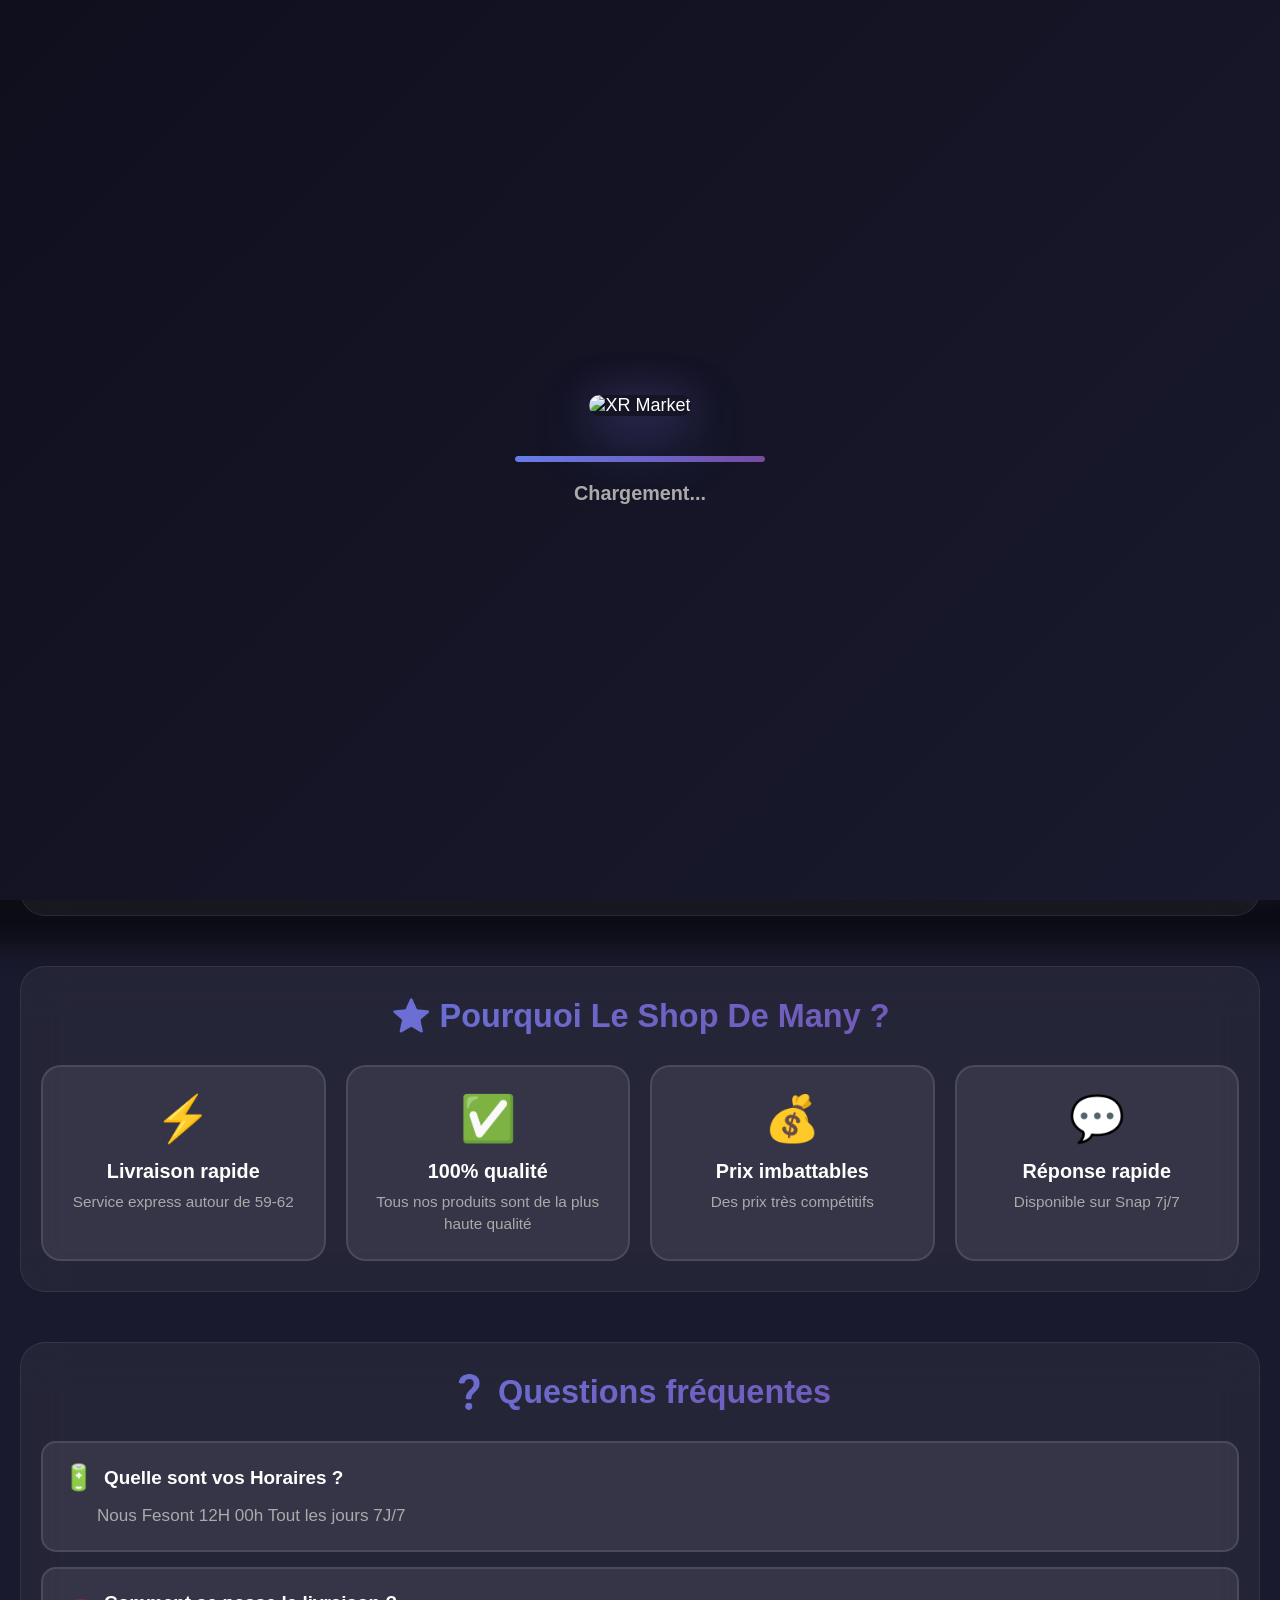
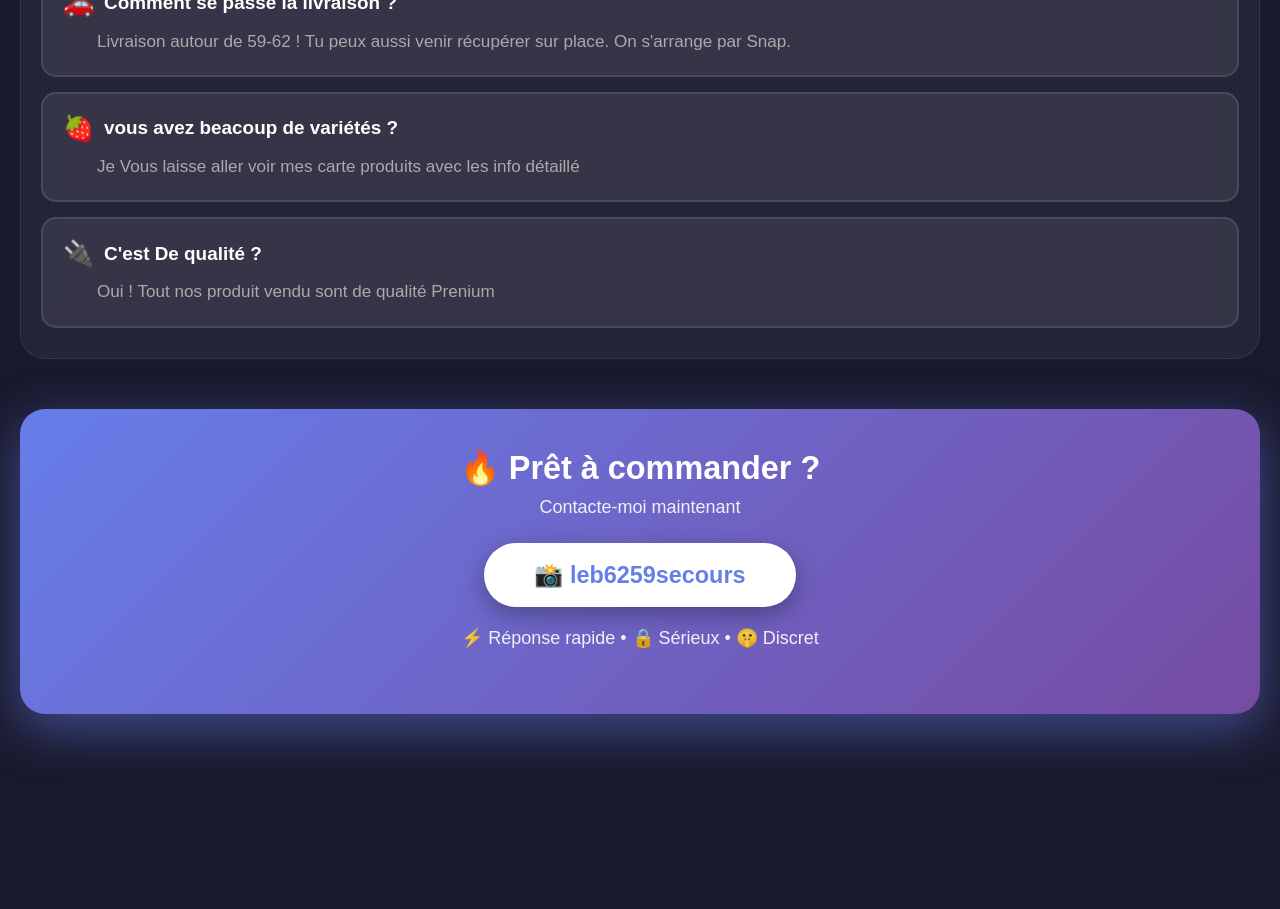
==== backend/frontend/index.html @ 9bbbd16f "Initial commit - Mini App Le B" ====
<!DOCTYPE html>
<html lang="fr">
<head>
  <meta charset="UTF-8">
  <meta name="viewport" content="width=device-width, initial-scale=1.0, maximum-scale=1.0, user-scalable=no">
  <meta name="mobile-web-app-capable" content="yes">
  <meta name="apple-mobile-web-app-capable" content="yes">
  <meta name="apple-mobile-web-app-status-bar-style" content="black-translucent">
  <title>Le Shop De Many - Premium</title>

  <audio id="intro-audio" preload="auto" loop>
    <source src="intro.mp3" type="audio/mpeg">
  </audio>

  <link rel="stylesheet" href="style.css">
  <script src="https://telegram.org/js/telegram-web-app.js"></script>
</head>
<body>

  <!-- SPLASH SCREEN -->
  <div id="splash" class="splash-screen">
    <div class="splash-content">
      <img src="flyer2puff.jpg" alt="XR Market" class="splash-image">
      <div class="splash-loader">
        <div class="loader-bar"></div>
      </div>
      <p class="splash-text">Chargement...</p>
    </div>
  </div>

  <div class="background"></div>

  <div class="container">

    <!-- 🏠 MENU PRINCIPAL -->
    <div id="tab-menu" class="tab-content active">
      <header>
        <div class="logo-container">
          <img src="logo.jpg" alt="Le Shop De Many" class="main-logo" onerror="this.style.display='none'">
        </div>
        <h1>Le Shop De Many</h1>
        <p class="subtitle">Produits Premium - 59-62</p>
      </header>

      <!-- Catégories -->
      <div class="categories">
        <button class="cat active" data-cat="all">
          <span class="cat-icon">🔥</span>
          <span>Tous</span>
        </button>
        <button class="cat" data-cat="16k">
          <span class="cat-icon">💎</span>
          <span>Douce</span>
        </button>
        <button class="cat" data-cat="18k">
          <span class="cat-icon">👑</span>
          <span>Dur</span>
        </button>
      </div>

      <!-- Grille produits -->
      <div class="products" id="products-container">
        <div class="loading">Chargement...</div>
      </div>

      <!-- SECTIONS SUPPLÉMENTAIRES -->

      <!-- 📦 COMMENT COMMANDER -->
      <section class="info-section">
        <h2 class="section-title">📦 Comment commander ?</h2>
        <div class="steps-grid">
          <div class="step-card">
            <div class="step-number">1</div>
            <div class="step-icon">👆</div>
            <h3>Choisis ton Produits</h3>
            <p>Sélectionne Ton Produit</p>
          </div>
          <div class="step-card">
            <div class="step-number">2</div>
            <div class="step-icon">📸</div>
            <h3>Contacte sur Snap</h3>
            <p>Envoie un message à leb6259secours</p>
          </div>
          <div class="step-card">
            <div class="step-number">3</div>
            <div class="step-icon">🚗</div>
            <h3>Livraison ou sur place</h3>
            <p>On s'arrange ensemble</p>
          </div>
          <div class="step-card">
            <div class="step-number">4</div>
            <div class="step-icon">🎉</div>
            <h3>Récupère ton produit</h3>
            <p>Profite de tes Variétés !</p>
          </div>
        </div>
      </section>

      <!-- ⭐ POURQUOI LE SHOP DE MANY -->
      <section class="info-section">
        <h2 class="section-title">⭐ Pourquoi Le Shop De Many ?</h2>
        <div class="features-grid">
          <div class="feature-card">
            <div class="feature-icon">⚡</div>
            <h3>Livraison rapide</h3>
            <p>Service express autour de 59-62</p>
          </div>
          <div class="feature-card">
            <div class="feature-icon">✅</div>
            <h3>100% qualité</h3>
            <p>Tous nos produits sont de la plus haute qualité</p>
          </div>
          <div class="feature-card">
            <div class="feature-icon">💰</div>
            <h3>Prix imbattables</h3>
            <p>Des prix très compétitifs</p>
          </div>
          <div class="feature-card">
            <div class="feature-icon">💬</div>
            <h3>Réponse rapide</h3>
            <p>Disponible sur Snap 7j/7</p>
          </div>
        </div>
      </section>

      <!-- ❓ FAQ -->
      <section class="info-section">
        <h2 class="section-title">❓ Questions fréquentes</h2>
        <div class="faq-container">
          <div class="faq-item">
            <div class="faq-question">
              <span class="faq-icon">🔋</span>
              <strong>Quelle sont vos Horaires ?</strong>
            </div>
            <div class="faq-answer">
              Nous Fesont 12H 00h Tout les jours 7J/7
            </div>
          </div>

          <div class="faq-item">
            <div class="faq-question">
              <span class="faq-icon">🚗</span>
              <strong>Comment se passe la livraison ?</strong>
            </div>
            <div class="faq-answer">
              Livraison autour de 59-62 ! 
              Tu peux aussi venir récupérer sur place. On s'arrange par Snap.
            </div>
          </div>

          <div class="faq-item">
            <div class="faq-question">
              <span class="faq-icon">🍓</span>
              <strong>vous avez beacoup de variétés ?</strong>
            </div>
            <div class="faq-answer">
              Je Vous laisse aller voir mes carte produits avec les info détaillé 
            </div>
          </div>

          <div class="faq-item">
            <div class="faq-question">
              <span class="faq-icon">🔌</span>
              <strong>C'est De qualité ?</strong>
            </div>
            <div class="faq-answer">
              Oui ! Tout nos produit vendu sont de qualité Prenium 
            </div>
          </div>
        </div>
      </section>

      <!-- 📸 CTA FINAL -->
      <section class="cta-section">
        <div class="cta-card">
          <h2>🔥 Prêt à commander ?</h2>
          <p>Contacte-moi maintenant</p>
          <a href="https://snapchat.com/add/leb6259secours" target="_blank" class="cta-button">
            📸 leb6259secours
          </a>
          <p class="cta-footer">⚡ Réponse rapide • 🔒 Sérieux • 🤫 Discret</p>
        </div>
      </section>

    </div>

    <!-- 🔧 ADMIN PANEL -->
    <div id="tab-admin" class="tab-content">
      <div class="page-card-improved">
        <!-- Header admin -->
        <div class="info-header">
          <h1>🔐 Panel Admin</h1>
          <p style="color: var(--tg-theme-hint-color); font-size: 0.9rem; margin-top: 5px;">Le Shop De Many Admin</p>
          <div class="header-decoration"></div>
        </div>

        <!-- Message d'accès restreint -->
        <div id="admin-access-denied" class="admin-section" style="text-align: center; padding: 60px 20px;">
          <div style="font-size: 4rem; margin-bottom: 20px;">🔒</div>
          <h2 style="color: var(--tg-theme-text-color); margin-bottom: 15px;">Accès Restreint</h2>
          <p style="color: var(--tg-theme-hint-color); margin-bottom: 10px;">Cette section est protégée par code</p>
          <p style="color: var(--tg-theme-hint-color); font-size: 0.9rem;">Veuillez entrer le code d'accès pour continuer</p>
          <button class="admin-btn" style="margin-top: 20px;" onclick="showAdminLogin()">🔐 S'authentifier</button>
        </div>

        <!-- Contenu admin (caché par défaut) -->
        <div id="admin-content" style="display: none;">
          <!-- Section Ajouter Produit -->
          <div class="admin-section">
            <h2>➕ Ajouter un nouveau produit</h2>
            <div class="add-product-form">
              <div class="form-group">
                <label>Nom du produit</label>
                <input type="text" id="new-product-name" placeholder="Ex: Produit Premium" class="admin-input">
              </div>
              <div class="form-group">
                <label>Catégorie</label>
                <select id="new-product-category" class="admin-input">
                  <option value="">Sélectionner une catégorie</option>
                  <option value="douce">💎 Douce</option>
                  <option value="dur">👑 Dur</option>
                  <option value="custom">🆕 Personnalisée</option>
                </select>
              </div>
              <div class="form-group">
                <label>Prix</label>
                <input type="text" id="new-product-price" placeholder="Ex: 1G: 20€, 2G: 35€, 3G: 50€..." class="admin-input">
              </div>
              <div class="form-group">
                <label>Quantité</label>
                <input type="text" id="new-product-puffs" placeholder="Ex: 1G, 2G, 3G..." class="admin-input">
              </div>
              <div class="form-group">
                <label>Photo/vidéo du produit</label>
                <input type="file" id="new-product-media" accept="image/*,video*" class="admin-input">
                <div id="media-preview" style="margin-top: 10px;"></div>
              </div>
              <div class="form-group">
                <label>Description</label>
                <textarea id="new-product-desc" placeholder="Description du produit..." class="admin-input" rows="3"></textarea>
              </div>
              <button class="admin-btn" onclick="addNewProduct()">➕ Créer le produit</button>
            </div>
          </div>

          <!-- Section Produits Existants -->
          <div class="admin-section">
            <h2>📦 Produits existants</h2>
            <div class="admin-controls">
              <button class="admin-btn" onclick="refreshProducts()">🔄 Actualiser</button>
            </div>
            
            <div class="products-list" id="admin-products-list">
              <!-- Les produits seront chargés ici -->
            </div>
          </div>

          <!-- Section statistiques -->
          <div class="admin-section">
            <h2>📊 Statistiques</h2>
            <div class="stats-grid">
              <div class="stat-card">
                <div class="stat-number" id="total-products">2</div>
                <div class="stat-label">Produits actifs</div>
              </div>
              <div class="stat-card">
                <div class="stat-number">10€</div>
                <div class="stat-label">Prix unique</div>
              </div>
              <div class="stat-card">
                <div class="stat-number">15+</div>
                <div class="stat-label">Saveurs disponibles</div>
              </div>
            </div>
          </div>

          <!-- Section messages -->
          <div class="admin-section">
            <h2>💬 Messages récents</h2>
            <div class="messages-container">
              <div class="message-item">
                <div class="message-user">Utilisateur anonyme</div>
                <div class="message-text">Bonjour, je veux commander un JNR 16K</div>
                <div class="message-time">Il y a 2h</div>
              </div>
              <div class="message-item">
                <div class="message-user">Client potentiel</div>
                <div class="message-text">Quels sont les goûts disponibles ?</div>
                <div class="message-time">Il y a 5h</div>
              </div>
            </div>
          </div>

          <!-- Section configuration -->
          <div class="admin-section">
            <h2>⚙️ Configuration</h2>
            <div class="config-form">
              <div class="form-group">
                <label>Nom du contact Snapchat</label>
                <input type="text" id="snap-username" value="leb6259secours" class="admin-input">
              </div>
              <div class="form-group">
                <label>Prix par défaut</label>
                <input type="number" id="default-price" value="10" class="admin-input">
              </div>
              <button class="admin-btn save-btn" onclick="saveConfig()">💾 Sauvegarder</button>
            </div>
          </div>
        </div>
      </div>
    </div>

    <!-- 📞 CONTACT -->
    <div id="tab-contact" class="tab-content">
      <div class="page-card-improved">
        <!-- Header contact -->
        <div class="info-header">
          <div class="logo-container-small">
            <img src="logo.jpg" alt="Le Shop De Many" class="info-logo" onerror="this.style.display='none'">
          </div>
          <h1>Contact</h1>
          <div class="header-decoration"></div>
        </div>

        <!-- Formulaire de contact -->
        <div class="contact-form-section">
          <h2>📩 Envoyer un message</h2>
          <form id="contact-form" class="contact-form">
            <div class="form-group">
              <label for="contact-name">Nom</label>
              <input type="text" id="contact-name" name="name" required class="form-input">
            </div>
            <div class="form-group">
              <label for="contact-email">Email</label>
              <input type="email" id="contact-email" name="email" required class="form-input">
            </div>
            <div class="form-group">
              <label for="contact-product">Produit intéressé</label>
              <select id="contact-product" name="product" class="form-input">
                <option value="">Choisir un produit</option>
                <option value="16k">JNR 16K Puff</option>
                <option value="18k">JNR 18K Puff</option>
                <option value="both">Les deux</option>
                <option value="info">Juste des informations</option>
              </select>
            </div>
            <div class="form-group">
              <label for="contact-message">Message</label>
              <textarea id="contact-message" name="message" rows="4" required class="form-input"></textarea>
            </div>
            <button type="submit" class="submit-btn">📤 Envoyer le message</button>
          </form>
        </div>

        <!-- Informations de contact direct -->
        <div class="direct-contact-section">
          <h2>📲 Contact direct</h2>
          <div class="contact-methods">
            <a href="https://snapchat.com/add/leb6259secours" target="_blank" class="contact-method-card">
              <div class="contact-icon">📸</div>
              <div class="contact-info">
                <h3>Snapchat</h3>
                <p>leb6259secours</p>
                <span class="contact-badge">Rapide</span>
              </div>
              <div class="contact-arrow">→</div>
            </a>
            
            <div class="contact-method-card">
              <div class="contact-icon">📍</div>
              <div class="contact-info">
                <h3>Localisation</h3>
                <p>59-62</p>
                <span class="contact-badge">Sur place</span>
              </div>
              <div class="contact-arrow">→</div>
            </div>
          </div>
        </div>

        <!-- Horaires -->
        <div class="hours-section">
          <h2>🕐 Horaires de disponibilité</h2>
          <div class="hours-grid">
            <div class="hours-item">
              <span class="hours-day">Lundi - Vendredi</span>
              <span class="hours-time">12H - 00h</span>
            </div>
            <div class="hours-item">
              <span class="hours-day">Samedi</span>
              <span class="hours-time">12h - 00h</span>
            </div>
            <div class="hours-item">
              <span class="hours-day">Dimanche</span>
              <span class="hours-time">12h - 00h</span>
            </div>
          </div>
        </div>
      </div>
    </div>

    <!-- ℹ️ INFOS - VERSION AMÉLIORÉE -->
    <div id="tab-infos" class="tab-content">
      <div class="page-card-improved">

        <!-- Header avec logo -->
        <div class="info-header">
          <div class="logo-container-small">
            <img src="logo.jpg" alt="Le Shop De Many" class="info-logo" onerror="this.style.display='none'">
          </div>
          <h1>Le Shop De Many</h1>
          <div class="header-decoration"></div>
        </div>

        <!-- Carte produit principale -->
        <div class="product-highlight-card">
          <div class="highlight-badge">🔥 Produits Premium</div>
          <h2>Tout Type De Produits</h2>
          <p class="highlight-description">
            Je propose des <strong>Produits</strong> de qualité premium,
            avec de <strong>nombreuse Variétés</strong> ! 💨
          </p>
        </div>

        <!-- Grille d'informations -->
        <div class="info-cards-grid">
          <div class="info-mini-card">
            <div class="mini-card-icon">💶</div>
            <div class="mini-card-content">
              <h3>Prix</h3>
              <p>Voir Les Cartes Produits</p>
            </div>
          </div>

          <div class="info-mini-card">
            <div class="mini-card-icon">📍</div>
            <div class="mini-card-content">
              <h3>Localisation</h3>
              <p>59-62</p>
            </div>
          </div>

          <div class="info-mini-card">
            <div class="mini-card-icon">🚗</div>
            <div class="mini-card-content">
              <h3>Livraison</h3>
              <p>Possible autour de la zone</p>
            </div>
          </div>

          <div class="info-mini-card">
            <div class="mini-card-icon">🤝</div>
            <div class="mini-card-content">
              <h3>Sur place</h3>
              <p>Également disponible</p>
            </div>
          </div>
        </div>

        <!-- Section contact améliorée -->
        <div class="contact-section-improved">
          <div class="contact-intro">
            <h2>📲 Comment me contacter ?</h2>
            <p>Pour commander ou avoir des infos sur les Produits disponibles</p>
          </div>

          <!-- Bouton Snap principal -->
          <div class="snap-button-container">
            <a href="https://snapchat.com/add/leb6259secours" target="_blank" class="snap-button-large">
              <div class="snap-icon">📸</div>
              <div class="snap-info">
                <span class="snap-label">Snapchat</span>
                <span class="snap-username">leb6259secours</span>
              </div>
              <div class="snap-arrow">→</div>
            </a>
          </div>

          <!-- Badges de confiance -->
          <div class="trust-badges">
            <div class="trust-badge">
              <span class="badge-icon">⚡</span>
              <span class="badge-text">Réponse rapide</span>
            </div>
            <div class="trust-badge">
              <span class="badge-icon">🔒</span>
              <span class="badge-text">Sérieux</span>
            </div>
            <div class="trust-badge">
              <span class="badge-icon">🤫</span>
              <span class="badge-text">Discret</span>
            </div>
          </div>

          <!-- CTA final -->
          <div class="final-cta">
            <p class="cta-text">👉 N'hésite pas à ajouter et venir en DM !</p>
            <p class="cta-subtext">Je réponds rapidement à toutes les questions 💬</p>
          </div>
        </div>

      </div>
    </div>

  </div>

  <!-- MODAL PRODUIT -->
  <div id="product-modal" class="product-modal">
    <div class="product-modal-content">
      <button class="modal-close" onclick="closeProductModal()">✕</button>
      <div id="modal-product-details"></div>
    </div>
  </div>

  <!-- CARTE DE CONNEXION ADMIN -->
  <div id="admin-login-modal" class="admin-login-overlay" style="display: none;">
    <div class="admin-login-card">
      <div class="admin-login-header">
        <div class="logo-container-small">
          <img src="logo.jpg" alt="Le Shop De Many" class="info-logo" onerror="this.style.display='none'">
        </div>
        <h1>🔐 Accès Admin</h1>
        <p>Le Shop De Many Panel</p>
      </div>
      
      <div class="admin-login-form">
        <div class="form-group">
          <label for="admin-code-input">Code d'accès</label>
          <input type="password" id="admin-code-input" placeholder="Entrez votre code" class="admin-input">
        </div>
        
        <div class="admin-login-actions">
          <button class="admin-btn login-btn" onclick="submitAdminCode()">
            <span class="btn-icon">🔓</span>
            <span>Se connecter</span>
          </button>
          <button class="admin-btn cancel-btn" onclick="cancelAdminLogin()">
            <span class="btn-icon">❌</span>
            <span>Annuler</span>
          </button>
        </div>
        
        <div class="admin-login-footer">
          <p>🔒 Accès sécurisé • Code requis</p>
        </div>
      </div>
    </div>
  </div>

  <!-- NAVIGATION BOTTOM -->
  <nav class="bottom-nav">
    <button class="nav-item active" data-tab="menu">
      <span class="icon">🏠</span>
      <span class="label">Menu</span>
    </button>

    <button class="nav-item" data-tab="contact">
      <span class="icon">📞</span>
      <span class="label">Contact</span>
    </button>

    <button class="nav-item" data-tab="infos">
      <span class="icon">ℹ️</span>
      <span class="label">Infos</span>
    </button>

    <button class="nav-item" data-tab="admin">
      <span class="icon">🔐</span>
      <span class="label">Admin</span>
    </button>

    <button class="nav-item action" id="sound-toggle">🔇</button>
  </nav>

  <script src="script.js"></script>
</body>
</html>
---- backend/frontend/style.css ----
:root {
  --tg-theme-bg-color: #1a1a2e;
  --tg-theme-text-color: #ffffff;
  --tg-theme-hint-color: #aaaaaa;
  --primary-gradient: linear-gradient(135deg, #667eea 0%, #764ba2 100%);
  --card-bg: rgba(255, 255, 255, 0.10);
  --card-hover: rgba(255, 255, 255, 0.15);
}

* {
  box-sizing: border-box;
  margin: 0;
  padding: 0;
  -webkit-tap-highlight-color: transparent;
}

html {
  font-size: 18px;
}

body {
  font-family: -apple-system, BlinkMacSystemFont, "Segoe UI", Roboto, sans-serif;
  background: var(--tg-theme-bg-color);
  color: var(--tg-theme-text-color);
  overflow-x: hidden;
  min-height: 100vh;
  padding-bottom: 120px;
  position: relative;
}

/* SPLASH SCREEN */
.splash-screen {
  position: fixed;
  inset: 0;
  z-index: 9999;
  background: linear-gradient(135deg, #0f0f1e 0%, #1a1a2e 100%);
  display: flex;
  align-items: center;
  justify-content: center;
  opacity: 1;
  visibility: visible;
  transition: opacity 1s ease-out, visibility 1s ease-out;
}

.splash-screen.fade-out {
  opacity: 0 !important;
  visibility: hidden !important;
}

.splash-content {
  text-align: center;
  animation: splashFadeIn 0.8s ease-out;
}

@keyframes splashFadeIn {
  from { opacity: 0; transform: scale(0.9) translateY(30px); }
  to { opacity: 1; transform: scale(1) translateY(0); }
}

.splash-image {
  width: 90%;
  max-width: 400px;
  height: auto;
  border-radius: 30px;
  box-shadow: 0 20px 60px rgba(102, 126, 234, 0.4), 0 0 40px rgba(118, 75, 162, 0.3);
  animation: splashGlow 2s ease-in-out infinite alternate;
  margin-bottom: 40px;
}

@keyframes splashGlow {
  from { box-shadow: 0 20px 60px rgba(102, 126, 234, 0.4), 0 0 40px rgba(118, 75, 162, 0.3); }
  to { box-shadow: 0 25px 70px rgba(102, 126, 234, 0.6), 0 0 60px rgba(118, 75, 162, 0.5); }
}

.splash-loader {
  width: 250px;
  height: 6px;
  background: rgba(255, 255, 255, 0.1);
  border-radius: 10px;
  overflow: hidden;
  margin: 0 auto 20px auto;
}

.loader-bar {
  height: 100%;
  background: var(--primary-gradient);
  border-radius: 10px;
  animation: loadingBar 2.5s ease-in-out;
  box-shadow: 0 0 20px rgba(102, 126, 234, 0.6);
}

@keyframes loadingBar {
  from { width: 0%; }
  to { width: 100%; }
}

.splash-text {
  color: var(--tg-theme-hint-color);
  font-size: 1.1rem;
  font-weight: 600;
  animation: textPulse 1.5s ease-in-out infinite;
}

@keyframes textPulse {
  0%, 100% { opacity: 0.5; }
  50% { opacity: 1; }
}

.background {
  position: fixed;
  inset: 0;
  background: url("bg.jpg") center/cover no-repeat;
  filter: blur(12px) brightness(0.35);
  z-index: -2;
  transform: scale(1.1);
}

.background::after {
  content: "";
  position: absolute;
  inset: 0;
  background: linear-gradient(180deg, rgba(26, 26, 46, 0.85) 0%, rgba(26, 26, 46, 0.75) 50%, rgba(26, 26, 46, 0.85) 100%);
}

.container {
  max-width: 100%;
  margin: 0 auto;
  padding: 25px 20px;
  position: relative;
  z-index: 1;
}

header {
  text-align: center;
  margin-bottom: 35px;
  padding-top: 15px;
}

.logo-container {
  margin-bottom: 20px;
  display: flex;
  justify-content: center;
  align-items: center;
}

.main-logo {
  width: 80px;
  height: 80px;
  border-radius: 50%;
  object-fit: cover;
  border: 3px solid transparent;
  background: linear-gradient(#1a1a2e, #1a1a2e) padding-box, var(--primary-gradient) border-box;
  box-shadow: 0 8px 30px rgba(102, 126, 234, 0.4), 0 0 20px rgba(118, 75, 162, 0.3);
  animation: logoGlow 3s ease-in-out infinite;
}

@keyframes logoGlow {
  0%, 100% { box-shadow: 0 8px 30px rgba(102, 126, 234, 0.4), 0 0 20px rgba(118, 75, 162, 0.3); }
  50% { box-shadow: 0 10px 40px rgba(102, 126, 234, 0.6), 0 0 30px rgba(118, 75, 162, 0.5); }
}

.logo-container-small {
  display: flex;
  justify-content: center;
  margin-bottom: 30px;
}

.info-logo {
  width: 70px;
  height: 70px;
  border-radius: 50%;
  object-fit: cover;
  border: 2px solid transparent;
  background: linear-gradient(rgba(15, 15, 30, 0.55), rgba(15, 15, 30, 0.55)) padding-box, var(--primary-gradient) border-box;
  box-shadow: 0 6px 25px rgba(102, 126, 234, 0.5);
}

h1 {
  font-size: 2.2rem;
  font-weight: 700;
  margin-bottom: 10px;
  background: var(--primary-gradient);
  -webkit-background-clip: text;
  -webkit-text-fill-color: transparent;
  background-clip: text;
}

.subtitle {
  color: var(--tg-theme-hint-color);
  font-size: 0.95rem;
}

.categories {
  display: flex;
  gap: 15px;
  overflow-x: auto;
  padding: 15px 0 25px 0;
  scrollbar-width: none;
}

.categories::-webkit-scrollbar {
  display: none;
}

.cat {
  display: flex;
  align-items: center;
  gap: 10px;
  padding: 16px 28px;
  border-radius: 30px;
  border: 2px solid rgba(255, 255, 255, 0.15);
  background: var(--card-bg);
  backdrop-filter: blur(20px);
  color: var(--tg-theme-text-color);
  font-size: 1rem;
  font-weight: 600;
  cursor: pointer;
  transition: all 0.3s ease;
  white-space: nowrap;
  flex-shrink: 0;
  min-height: 56px;
}

.cat-icon {
  font-size: 1.4rem;
}

.cat:active {
  transform: scale(0.95);
}

.cat.active {
  background: var(--primary-gradient);
  border-color: transparent;
  box-shadow: 0 6px 20px rgba(102, 126, 234, 0.5);
}

.products {
  display: grid;
  grid-template-columns: repeat(auto-fill, minmax(160px, 1fr));
  gap: 20px;
  margin-top: 20px;
}

@media (min-width: 375px) {
  .products {
    grid-template-columns: repeat(2, 1fr);
  }
}

.card {
  background: var(--card-bg);
  backdrop-filter: blur(20px);
  border-radius: 25px;
  padding: 20px;
  cursor: pointer;
  transition: all 0.3s ease;
  border: 2px solid rgba(255, 255, 255, 0.1);
  position: relative;
  overflow: hidden;
  min-height: 280px;
}

.card::before {
  content: "";
  position: absolute;
  top: 0;
  left: 0;
  right: 0;
  height: 4px;
  background: var(--primary-gradient);
  opacity: 0;
  transition: opacity 0.3s ease;
}

.card:active::before {
  opacity: 1;
}

.card:active {
  transform: scale(0.97);
  background: var(--card-hover);
  box-shadow: 0 10px 30px rgba(0, 0, 0, 0.4);
  border-color: rgba(255, 255, 255, 0.2);
}

.card img {
  width: 100%;
  height: 200px;
  object-fit: cover;
  border-radius: 20px;
  margin-bottom: 15px;
}

.card h2 {
  font-size: 1.3rem;
  font-weight: 700;
  margin-bottom: 12px;
  color: var(--tg-theme-text-color);
}

.card-info {
  display: flex;
  justify-content: space-between;
  align-items: center;
  margin-top: 12px;
}

.card-price {
  font-size: 1.5rem;
  font-weight: 700;
  background: var(--primary-gradient);
  -webkit-background-clip: text;
  -webkit-text-fill-color: transparent;
  background-clip: text;
}

.card-puffs {
  font-size: 0.75rem;
  color: var(--tg-theme-hint-color);
  background: rgba(255, 255, 255, 0.08);
  padding: 6px 12px;
  border-radius: 15px;
  white-space: nowrap;
}

.loading {
  text-align: center;
  padding: 50px 20px;
  color: var(--tg-theme-hint-color);
  font-size: 1.1rem;
}

.loading::after {
  content: "...";
  animation: dots 1.5s infinite;
}

@keyframes dots {
  0%, 20% { content: "."; }
  40% { content: ".."; }
  60%, 100% { content: "..."; }
}

@keyframes fadeIn {
  from { opacity: 0; transform: translateY(20px); }
  to { opacity: 1; transform: translateY(0); }
}

.card {
  animation: fadeIn 0.6s ease forwards;
}

.card:nth-child(1) { animation-delay: 0.1s; }
.card:nth-child(2) { animation-delay: 0.2s; }
.card:nth-child(3) { animation-delay: 0.3s; }
.card:nth-child(4) { animation-delay: 0.4s; }

/* SECTIONS SUPPLÉMENTAIRES */
.info-section {
  margin: 50px 0;
  padding: 30px 20px;
  background: rgba(255, 255, 255, 0.05);
  backdrop-filter: blur(20px);
  border-radius: 25px;
  border: 1px solid rgba(255, 255, 255, 0.08);
}

.section-title {
  font-size: 1.8rem;
  font-weight: 700;
  text-align: center;
  margin-bottom: 30px;
  background: var(--primary-gradient);
  -webkit-background-clip: text;
  -webkit-text-fill-color: transparent;
  background-clip: text;
}

.steps-grid {
  display: grid;
  grid-template-columns: repeat(auto-fit, minmax(140px, 1fr));
  gap: 20px;
  margin-top: 25px;
}

.step-card {
  background: rgba(255, 255, 255, 0.08);
  border-radius: 20px;
  padding: 25px 15px;
  text-align: center;
  position: relative;
  border: 2px solid rgba(255, 255, 255, 0.1);
  transition: all 0.3s ease;
}

.step-card:hover {
  transform: translateY(-5px);
  background: rgba(255, 255, 255, 0.12);
  border-color: rgba(102, 126, 234, 0.5);
  box-shadow: 0 10px 30px rgba(102, 126, 234, 0.3);
}

.step-number {
  position: absolute;
  top: -15px;
  left: 50%;
  transform: translateX(-50%);
  width: 35px;
  height: 35px;
  border-radius: 50%;
  background: var(--primary-gradient);
  color: white;
  display: flex;
  align-items: center;
  justify-content: center;
  font-weight: 700;
  font-size: 1.1rem;
  box-shadow: 0 4px 15px rgba(102, 126, 234, 0.4);
}

.step-icon {
  font-size: 2.5rem;
  margin: 20px 0 15px 0;
}

.step-card h3 {
  font-size: 1.1rem;
  font-weight: 600;
  margin-bottom: 8px;
  color: var(--tg-theme-text-color);
}

.step-card p {
  font-size: 0.9rem;
  color: var(--tg-theme-hint-color);
  line-height: 1.4;
}

.features-grid {
  display: grid;
  grid-template-columns: repeat(auto-fit, minmax(150px, 1fr));
  gap: 20px;
  margin-top: 25px;
}

.feature-card {
  background: rgba(255, 255, 255, 0.08);
  border-radius: 20px;
  padding: 25px 20px;
  text-align: center;
  border: 2px solid rgba(255, 255, 255, 0.1);
  transition: all 0.3s ease;
}

.feature-card:hover {
  transform: translateY(-5px);
  background: rgba(255, 255, 255, 0.12);
  border-color: rgba(102, 126, 234, 0.5);
  box-shadow: 0 10px 30px rgba(102, 126, 234, 0.3);
}

.feature-icon {
  font-size: 2.5rem;
  margin-bottom: 15px;
}

.feature-card h3 {
  font-size: 1.1rem;
  font-weight: 600;
  margin-bottom: 8px;
  color: var(--tg-theme-text-color);
}

.feature-card p {
  font-size: 0.85rem;
  color: var(--tg-theme-hint-color);
  line-height: 1.4;
}

.faq-container {
  display: flex;
  flex-direction: column;
  gap: 15px;
  margin-top: 25px;
}

.faq-item {
  background: rgba(255, 255, 255, 0.08);
  border-radius: 15px;
  padding: 20px;
  border: 2px solid rgba(255, 255, 255, 0.1);
  transition: all 0.3s ease;
}

.faq-item:hover {
  background: rgba(255, 255, 255, 0.12);
  border-color: rgba(102, 126, 234, 0.5);
}

.faq-question {
  display: flex;
  align-items: center;
  gap: 10px;
  margin-bottom: 10px;
  font-size: 1.05rem;
  color: var(--tg-theme-text-color);
}

.faq-icon {
  font-size: 1.4rem;
  flex-shrink: 0;
}

.faq-answer {
  font-size: 0.95rem;
  color: var(--tg-theme-hint-color);
  line-height: 1.6;
  padding-left: 34px;
}

.cta-section {
  margin: 50px 0 30px 0;
}

.cta-card {
  background: var(--primary-gradient);
  border-radius: 25px;
  padding: 40px 30px;
  text-align: center;
  box-shadow: 0 15px 50px rgba(102, 126, 234, 0.5);
  animation: ctaPulse 3s ease-in-out infinite;
}

@keyframes ctaPulse {
  0%, 100% { box-shadow: 0 15px 50px rgba(102, 126, 234, 0.5); }
  50% { box-shadow: 0 20px 60px rgba(102, 126, 234, 0.7); }
}

.cta-card h2 {
  font-size: 1.8rem;
  font-weight: 700;
  color: white;
  margin-bottom: 10px;
}

.cta-card p {
  color: rgba(255, 255, 255, 0.9);
  font-size: 1rem;
  margin-bottom: 25px;
}

.cta-button {
  display: inline-block;
  background: white;
  color: #667eea;
  padding: 18px 50px;
  border-radius: 50px;
  font-size: 1.3rem;
  font-weight: 700;
  text-decoration: none;
  box-shadow: 0 8px 25px rgba(0, 0, 0, 0.3);
  transition: all 0.3s ease;
}

.cta-button:hover,
.cta-button:active {
  transform: scale(1.05);
  box-shadow: 0 12px 35px rgba(0, 0, 0, 0.4);
}

.cta-footer {
  margin-top: 20px;
  font-size: 0.9rem;
  color: rgba(255, 255, 255, 0.85);
}

@media (max-width: 480px) {
  .steps-grid {
    grid-template-columns: repeat(2, 1fr);
  }

  .features-grid {
    grid-template-columns: 1fr;
  }

  .section-title {
    font-size: 1.5rem;
  }
}

.bottom-nav {
  position: fixed;
  bottom: 0;
  left: 0;
  right: 0;
  height: 100px;
  padding-bottom: env(safe-area-inset-bottom);
  background: rgba(15, 15, 30, 0.9);
  backdrop-filter: blur(25px);
  display: flex;
  justify-content: space-around;
  align-items: center;
  border-top: 1px solid rgba(255,255,255,0.12);
  z-index: 999;
}

.nav-item {
  flex: 1;
  background: none;
  border: none;
  color: var(--tg-theme-hint-color);
  display: flex;
  flex-direction: column;
  align-items: center;
  justify-content: center;
  gap: 8px;
  font-size: 1.1rem;
  font-weight: 600;
  cursor: pointer;
  height: 100%;
  transition: all 0.3s ease;
}

.nav-item .icon {
  font-size: 2rem;
}

.nav-item.active {
  color: #7c8cff;
}

.nav-item.action {
  flex: 0;
  width: 72px;
  height: 72px;
  border-radius: 50%;
  background: #5b9fff;
  color: white;
  font-size: 1.8rem;
  display: flex;
  align-items: center;
  justify-content: center;
  box-shadow: 0 12px 35px rgba(91,159,255,0.6);
  transform: translateY(-18px);
}

.tab-content {
  display: none;
  animation: fadeIn 0.3s ease;
}

.tab-content.active {
  display: block;
}

.product-modal {
  display: none;
  position: fixed;
  inset: 0;
  z-index: 10000;
  background: rgba(0, 0, 0, 0.85);
  backdrop-filter: blur(10px);
  animation: fadeIn 0.3s ease;
}

.product-modal.active {
  display: flex;
  align-items: center;
  justify-content: center;
  padding: 20px;
}

.product-modal-content {
  position: relative;
  background: rgba(15, 15, 30, 0.95);
  border-radius: 30px;
  padding: 30px;
  max-width: 500px;
  width: 100%;
  max-height: 90vh;
  overflow-y: auto;
  border: 2px solid rgba(255, 255, 255, 0.1);
  box-shadow: 0 20px 60px rgba(0, 0, 0, 0.8);
}

.modal-close {
  position: absolute;
  top: 15px;
  right: 15px;
  width: 40px;
  height: 40px;
  border-radius: 50%;
  background: rgba(255, 255, 255, 0.1);
  border: none;
  color: white;
  font-size: 1.5rem;
  cursor: pointer;
  display: flex;
  align-items: center;
  justify-content: center;
  z-index: 1;
  transition: all 0.3s ease;
}

.modal-close:hover,
.modal-close:active {
  background: rgba(255, 0, 0, 0.3);
  transform: scale(1.1);
}

#modal-product-details h2 {
  font-size: 2rem;
  margin-bottom: 20px;
  background: var(--primary-gradient);
  -webkit-background-clip: text;
  -webkit-text-fill-color: transparent;
}

#modal-product-details img {
  width: 100%;
  border-radius: 20px;
  margin-bottom: 20px;
}

.product-info-item {
  padding: 15px 0;
  border-bottom: 1px solid rgba(255, 255, 255, 0.1);
  font-size: 1.1rem;
  line-height: 1.6;
}

.product-info-item:last-of-type {
  border-bottom: none;
}

.product-price-big {
  font-size: 2.5rem;
  font-weight: 700;
  background: var(--primary-gradient);
  -webkit-background-clip: text;
  -webkit-text-fill-color: transparent;
  margin: 20px 0;
  text-align: center;
}

@supports (padding: max(0px)) {
  body {
    padding-top: max(20px, env(safe-area-inset-top));
    padding-bottom: max(140px, env(safe-area-inset-bottom));
  }
}

input, select, textarea {
  font-size: 16px !important;
}
/* ═══════════════════════════════════════════════════════════
   PAGE INFOS - VERSION ULTRA AMÉLIORÉE
   ═══════════════════════════════════════════════════════════ */

.page-card-improved {
  min-height: calc(100vh - 120px);
  padding: 0;
  background: transparent;
  border: none;
  box-shadow: none;
  animation: fadeIn 0.3s ease;
}

/* HEADER INFOS */
.info-header {
  text-align: center;
  padding: 30px 20px;
  background: linear-gradient(135deg, rgba(102, 126, 234, 0.15) 0%, rgba(118, 75, 162, 0.15) 100%);
  border-radius: 30px;
  margin-bottom: 25px;
  position: relative;
  overflow: hidden;
}

.info-header::before {
  content: "";
  position: absolute;
  top: 0;
  left: 0;
  right: 0;
  height: 3px;
  background: var(--primary-gradient);
}

.header-decoration {
  width: 60px;
  height: 4px;
  background: var(--primary-gradient);
  margin: 20px auto 0 auto;
  border-radius: 10px;
}

.info-header h1 {
  font-size: 2.2rem;
  margin: 15px 0;
  background: var(--primary-gradient);
  -webkit-background-clip: text;
  -webkit-text-fill-color: transparent;
}

/* PRODUCT HIGHLIGHT CARD */
.product-highlight-card {
  background: rgba(255, 255, 255, 0.08);
  backdrop-filter: blur(20px);
  border-radius: 25px;
  padding: 30px;
  margin-bottom: 25px;
  border: 2px solid rgba(255, 255, 255, 0.1);
  position: relative;
  overflow: hidden;
}

.product-highlight-card::before {
  content: "";
  position: absolute;
  top: -50%;
  right: -50%;
  width: 200%;
  height: 200%;
  background: radial-gradient(circle, rgba(102, 126, 234, 0.1) 0%, transparent 70%);
  animation: rotateGlow 10s linear infinite;
}

@keyframes rotateGlow {
  from { transform: rotate(0deg); }
  to { transform: rotate(360deg); }
}

.highlight-badge {
  display: inline-block;
  background: var(--primary-gradient);
  color: white;
  padding: 8px 20px;
  border-radius: 50px;
  font-size: 0.9rem;
  font-weight: 700;
  margin-bottom: 20px;
  box-shadow: 0 4px 15px rgba(102, 126, 234, 0.4);
}

.product-highlight-card h2 {
  font-size: 2rem;
  font-weight: 700;
  margin-bottom: 15px;
  color: var(--tg-theme-text-color);
  position: relative;
  z-index: 1;
}

.highlight-description {
  font-size: 1.1rem;
  line-height: 1.7;
  color: var(--tg-theme-text-color);
  position: relative;
  z-index: 1;
}

/* INFO CARDS GRID */
.info-cards-grid {
  display: grid;
  grid-template-columns: repeat(2, 1fr);
  gap: 15px;
  margin-bottom: 25px;
}

.info-mini-card {
  background: rgba(255, 255, 255, 0.08);
  backdrop-filter: blur(20px);
  border-radius: 20px;
  padding: 20px;
  border: 2px solid rgba(255, 255, 255, 0.1);
  display: flex;
  align-items: center;
  gap: 15px;
  transition: all 0.3s ease;
}

.info-mini-card:hover {
  transform: translateY(-3px);
  background: rgba(255, 255, 255, 0.12);
  border-color: rgba(102, 126, 234, 0.5);
  box-shadow: 0 8px 25px rgba(102, 126, 234, 0.3);
}

.mini-card-icon {
  font-size: 2.5rem;
  flex-shrink: 0;
}

.mini-card-content h3 {
  font-size: 0.85rem;
  color: var(--tg-theme-hint-color);
  margin-bottom: 5px;
  font-weight: 600;
  text-transform: uppercase;
  letter-spacing: 0.5px;
}

.mini-card-content p {
  font-size: 1.1rem;
  font-weight: 700;
  color: var(--tg-theme-text-color);
}

/* CONTACT SECTION IMPROVED */
.contact-section-improved {
  background: rgba(255, 255, 255, 0.05);
  backdrop-filter: blur(20px);
  border-radius: 25px;
  padding: 35px 25px;
  border: 2px solid rgba(255, 255, 255, 0.1);
}

.contact-intro {
  text-align: center;
  margin-bottom: 30px;
}

.contact-intro h2 {
  font-size: 1.8rem;
  font-weight: 700;
  margin-bottom: 10px;
  background: var(--primary-gradient);
  -webkit-background-clip: text;
  -webkit-text-fill-color: transparent;
}

.contact-intro p {
  font-size: 1rem;
  color: var(--tg-theme-hint-color);
  line-height: 1.6;
}

/* SNAP BUTTON LARGE */
.snap-button-container {
  margin: 30px 0;
}

.snap-button-large {
  display: flex;
  align-items: center;
  justify-content: space-between;
  background: var(--primary-gradient);
  border-radius: 20px;
  padding: 25px;
  text-decoration: none;
  box-shadow: 0 10px 40px rgba(102, 126, 234, 0.5);
  transition: all 0.3s ease;
  position: relative;
  overflow: hidden;
}

.snap-button-large::before {
  content: "";
  position: absolute;
  inset: 0;
  background: linear-gradient(135deg, rgba(255, 255, 255, 0.2) 0%, transparent 100%);
  opacity: 0;
  transition: opacity 0.3s ease;
}

.snap-button-large:hover::before,
.snap-button-large:active::before {
  opacity: 1;
}

.snap-button-large:active {
  transform: scale(0.98);
  box-shadow: 0 8px 30px rgba(102, 126, 234, 0.6);
}

.snap-icon {
  font-size: 3rem;
  background: rgba(255, 255, 255, 0.2);
  width: 70px;
  height: 70px;
  border-radius: 50%;
  display: flex;
  align-items: center;
  justify-content: center;
  flex-shrink: 0;
}

.snap-info {
  flex: 1;
  padding: 0 20px;
  text-align: left;
}

.snap-label {
  display: block;
  font-size: 0.9rem;
  color: rgba(255, 255, 255, 0.9);
  margin-bottom: 5px;
  font-weight: 600;
}

.snap-username {
  display: block;
  font-size: 1.6rem;
  color: white;
  font-weight: 700;
}

.snap-arrow {
  font-size: 2rem;
  color: white;
  font-weight: 700;
  flex-shrink: 0;
}

/* TRUST BADGES */
.trust-badges {
  display: flex;
  justify-content: center;
  gap: 15px;
  flex-wrap: wrap;
  margin: 30px 0;
}

.trust-badge {
  background: rgba(255, 255, 255, 0.08);
  backdrop-filter: blur(10px);
  border-radius: 50px;
  padding: 12px 20px;
  display: flex;
  align-items: center;
  gap: 8px;
  border: 1px solid rgba(255, 255, 255, 0.1);
  transition: all 0.3s ease;
}

.trust-badge:hover {
  background: rgba(255, 255, 255, 0.12);
  border-color: rgba(102, 126, 234, 0.5);
  transform: translateY(-2px);
}

.badge-icon {
  font-size: 1.2rem;
}

.badge-text {
  font-size: 0.95rem;
  font-weight: 600;
  color: var(--tg-theme-text-color);
}

/* FINAL CTA */
.final-cta {
  text-align: center;
  margin-top: 30px;
  padding-top: 30px;
  border-top: 2px solid rgba(255, 255, 255, 0.1);
}

.cta-text {
  font-size: 1.2rem;
  font-weight: 700;
  color: var(--tg-theme-text-color);
  margin-bottom: 10px;
}

.cta-subtext {
  font-size: 1rem;
  color: var(--tg-theme-hint-color);
  line-height: 1.6;
}

/* RESPONSIVE */
@media (max-width: 480px) {
  .info-cards-grid {
    grid-template-columns: 1fr;
  }

  .info-mini-card {
    padding: 18px;
  }

  .snap-button-large {
    padding: 20px;
  }

  .snap-icon {
    width: 60px;
    height: 60px;
    font-size: 2.5rem;
  }

  .snap-username {
    font-size: 1.3rem;
  }

  .trust-badges {
    gap: 10px;
  }

  .trust-badge {
    padding: 10px 16px;
    font-size: 0.85rem;
  }
}

/* Animation d'entrée */
@keyframes slideUp {
  from {
    opacity: 0;
    transform: translateY(30px);
  }
  to {
    opacity: 1;
    transform: translateY(0);
  }
}

.info-header {
  animation: slideUp 0.5s ease 0.1s backwards;
}

.product-highlight-card {
  animation: slideUp 0.5s ease 0.2s backwards;
}

.info-cards-grid {
  animation: slideUp 0.5s ease 0.3s backwards;
}

.contact-section-improved {
  animation: slideUp 0.5s ease 0.4s backwards;
}

/* ==========================================
   🔐 ADMIN STYLES
   ========================================== */
.admin-section {
  background: var(--card-bg);
  border-radius: 16px;
  padding: 20px;
  margin-bottom: 20px;
  backdrop-filter: blur(10px);
  border: 1px solid rgba(255, 255, 255, 0.1);
}

.admin-controls {
  display: flex;
  gap: 10px;
  margin-bottom: 20px;
  flex-wrap: wrap;
}

.admin-btn {
  background: var(--primary-gradient);
  color: white;
  border: none;
  padding: 12px 20px;
  border-radius: 12px;
  font-weight: 600;
  cursor: pointer;
  transition: all 0.3s ease;
  font-size: 0.9rem;
}

.admin-btn:hover {
  transform: translateY(-2px);
  box-shadow: 0 8px 25px rgba(102, 126, 234, 0.4);
}

.admin-btn-small {
  background: rgba(255, 255, 255, 0.1);
  color: white;
  border: none;
  padding: 8px 12px;
  border-radius: 8px;
  cursor: pointer;
  font-size: 0.8rem;
  margin: 0 2px;
  transition: all 0.3s ease;
}

.admin-btn-small.delete {
  background: rgba(255, 59, 48, 0.2);
}

.admin-btn-small:hover {
  background: rgba(255, 255, 255, 0.2);
}

.admin-product-card {
  display: flex;
  align-items: center;
  gap: 15px;
  background: rgba(255, 255, 255, 0.05);
  padding: 15px;
  border-radius: 12px;
  margin-bottom: 10px;
  border: 1px solid rgba(255, 255, 255, 0.1);
}

.admin-product-info h3 {
  margin: 0;
  font-size: 1rem;
  color: var(--tg-theme-text-color);
}

.admin-product-info p {
  margin: 5px 0 0;
  font-size: 0.9rem;
  color: var(--tg-theme-hint-color);
}

.stats-grid {
  display: grid;
  grid-template-columns: repeat(auto-fit, minmax(120px, 1fr));
  gap: 15px;
}

.stat-card {
  background: rgba(255, 255, 255, 0.05);
  padding: 20px;
  border-radius: 12px;
  text-align: center;
  border: 1px solid rgba(255, 255, 255, 0.1);
}

.stat-number {
  font-size: 2rem;
  font-weight: bold;
  color: #667eea;
  margin-bottom: 5px;
}

.stat-label {
  font-size: 0.9rem;
  color: var(--tg-theme-hint-color);
}

.messages-container {
  max-height: 200px;
  overflow-y: auto;
}

.message-item {
  background: rgba(255, 255, 255, 0.05);
  padding: 15px;
  border-radius: 12px;
  margin-bottom: 10px;
  border: 1px solid rgba(255, 255, 255, 0.1);
}

.message-user {
  font-weight: 600;
  color: #667eea;
  margin-bottom: 5px;
}

.message-text {
  margin-bottom: 5px;
  line-height: 1.4;
}

.message-time {
  font-size: 0.8rem;
  color: var(--tg-theme-hint-color);
}

.config-form {
  display: flex;
  flex-direction: column;
  gap: 15px;
}

.admin-input {
  background: rgba(255, 255, 255, 0.05);
  color: white;
  border: 1px solid rgba(255, 255, 255, 0.2);
  padding: 12px;
  border-radius: 8px;
  font-size: 1rem;
}

.admin-input:focus {
  outline: none;
  border-color: #667eea;
  box-shadow: 0 0 0 3px rgba(102, 126, 234, 0.2);
}

.save-btn {
  background: linear-gradient(135deg, #4CAF50, #45a049);
}

/* ==========================================
   📞 CONTACT STYLES
   ========================================== */
.contact-form-section {
  background: var(--card-bg);
  border-radius: 16px;
  padding: 20px;
  margin-bottom: 20px;
  backdrop-filter: blur(10px);
  border: 1px solid rgba(255, 255, 255, 0.1);
}

.contact-form {
  display: flex;
  flex-direction: column;
  gap: 15px;
}

.form-group {
  display: flex;
  flex-direction: column;
  gap: 8px;
}

.form-group label {
  font-weight: 600;
  color: var(--tg-theme-text-color);
  font-size: 0.9rem;
}

.form-input {
  background: rgba(255, 255, 255, 0.05);
  color: white;
  border: 1px solid rgba(255, 255, 255, 0.2);
  padding: 12px;
  border-radius: 8px;
  font-size: 1rem;
  font-family: inherit;
}

.form-input:focus {
  outline: none;
  border-color: #667eea;
  box-shadow: 0 0 0 3px rgba(102, 126, 234, 0.2);
}

.submit-btn {
  background: var(--primary-gradient);
  color: white;
  border: none;
  padding: 15px;
  border-radius: 12px;
  font-weight: 600;
  cursor: pointer;
  transition: all 0.3s ease;
  font-size: 1rem;
}

.submit-btn:hover {
  transform: translateY(-2px);
  box-shadow: 0 8px 25px rgba(102, 126, 234, 0.4);
}

.direct-contact-section {
  background: var(--card-bg);
  border-radius: 16px;
  padding: 20px;
  margin-bottom: 20px;
  backdrop-filter: blur(10px);
  border: 1px solid rgba(255, 255, 255, 0.1);
}

.contact-methods {
  display: flex;
  flex-direction: column;
  gap: 15px;
}

.contact-method-card {
  display: flex;
  align-items: center;
  gap: 15px;
  background: rgba(255, 255, 255, 0.05);
  padding: 15px;
  border-radius: 12px;
  text-decoration: none;
  color: inherit;
  border: 1px solid rgba(255, 255, 255, 0.1);
  transition: all 0.3s ease;
}

.contact-method-card:hover {
  background: rgba(255, 255, 255, 0.1);
  transform: translateY(-2px);
}

.contact-icon {
  font-size: 2rem;
  width: 50px;
  text-align: center;
}

.contact-info h3 {
  margin: 0;
  font-size: 1.1rem;
  color: var(--tg-theme-text-color);
}

.contact-info p {
  margin: 5px 0;
  color: var(--tg-theme-hint-color);
}

.contact-badge {
  display: inline-block;
  background: rgba(102, 126, 234, 0.2);
  color: #667eea;
  padding: 4px 8px;
  border-radius: 6px;
  font-size: 0.8rem;
  font-weight: 600;
}

.contact-arrow {
  margin-left: auto;
  font-size: 1.2rem;
  color: var(--tg-theme-hint-color);
}

.hours-section {
  background: var(--card-bg);
  border-radius: 16px;
  padding: 20px;
  backdrop-filter: blur(10px);
  border: 1px solid rgba(255, 255, 255, 0.1);
}

.hours-grid {
  display: flex;
  flex-direction: column;
  gap: 10px;
}

.hours-item {
  display: flex;
  justify-content: space-between;
  align-items: center;
  padding: 10px 0;
  border-bottom: 1px solid rgba(255, 255, 255, 0.1);
}

.hours-item:last-child {
  border-bottom: none;
}

.hours-day {
  font-weight: 600;
  color: var(--tg-theme-text-color);
}

.hours-time {
  color: #667eea;
  font-weight: 600;
}

/* ==========================================
   🖼️ GALERIE MEDIA STYLES
   ========================================== */
.media-controls {
  display: flex;
  gap: 10px;
  margin-bottom: 20px;
  flex-wrap: wrap;
}

.media-gallery {
  display: grid;
  grid-template-columns: repeat(auto-fill, minmax(120px, 1fr));
  gap: 15px;
  min-height: 200px;
}

.gallery-placeholder {
  grid-column: 1 / -1;
  text-align: center;
  padding: 40px;
  color: var(--tg-theme-hint-color);
  border: 2px dashed rgba(255, 255, 255, 0.2);
  border-radius: 12px;
}

.media-item {
  position: relative;
  background: rgba(255, 255, 255, 0.05);
  border-radius: 12px;
  overflow: hidden;
  aspect-ratio: 1;
  border: 1px solid rgba(255, 255, 255, 0.1);
  transition: all 0.3s ease;
}

.media-item:hover {
  transform: scale(1.05);
  box-shadow: 0 8px 25px rgba(102, 126, 234, 0.3);
}

.media-item img,
.media-item video {
  width: 100%;
  height: 100%;
  object-fit: cover;
  display: block;
}

.media-item .media-delete {
  position: absolute;
  top: 5px;
  right: 5px;
  background: rgba(255, 59, 48, 0.8);
  color: white;
  border: none;
  border-radius: 50%;
  width: 24px;
  height: 24px;
  font-size: 12px;
  cursor: pointer;
  display: flex;
  align-items: center;
  justify-content: center;
  transition: all 0.3s ease;
}

.media-item .media-delete:hover {
  background: rgba(255, 59, 48, 1);
  transform: scale(1.1);
}

.media-item .media-type {
  position: absolute;
  bottom: 5px;
  left: 5px;
  background: rgba(0, 0, 0, 0.7);
  color: white;
  padding: 2px 6px;
  border-radius: 4px;
  font-size: 10px;
  font-weight: 600;
}

/* ==========================================
   📦 STYLES FORMULAIRE AJOUT PRODUIT
   ========================================== */
.add-product-form {
  display: flex;
  flex-direction: column;
  gap: 15px;
}

.custom-badge {
  position: absolute;
  top: 10px;
  right: 10px;
  background: linear-gradient(135deg, #ff6b6b, #ff8e53);
  color: white;
  padding: 4px 8px;
  border-radius: 12px;
  font-size: 0.8rem;
  font-weight: 600;
  box-shadow: 0 4px 15px rgba(255, 107, 107, 0.3);
}

/* ==========================================
   🏷️ BADGES DE CATÉGORIE
   ========================================== */
.category-badge {
  position: absolute;
  top: 10px;
  left: 10px;
  background: rgba(0, 0, 0, 0.8);
  color: white;
  padding: 6px 10px;
  border-radius: 20px;
  font-size: 0.9rem;
  font-weight: 600;
  backdrop-filter: blur(10px);
  border: 1px solid rgba(255, 255, 255, 0.2);
  z-index: 2;
}

.category-badge.douce {
  background: linear-gradient(135deg, #667eea, #764ba2);
  border-color: rgba(102, 126, 234, 0.5);
}

.category-badge.dur {
  background: linear-gradient(135deg, #f093fb, #f5576c);
  border-color: rgba(240, 147, 251, 0.5);
}

.category-badge.custom {
  background: linear-gradient(135deg, #4facfe, #00f2fe);
  border-color: rgba(79, 172, 254, 0.5);
}

/* ==========================================
   🔐 STYLES CARTE CONNEXION ADMIN
   ========================================== */
.admin-login-overlay {
  position: fixed;
  top: 0;
  left: 0;
  right: 0;
  bottom: 0;
  background: rgba(0, 0, 0, 0.8);
  backdrop-filter: blur(10px);
  display: flex;
  align-items: center;
  justify-content: center;
  z-index: 9999;
  padding: 20px;
}

.admin-login-card {
  background: var(--card-bg);
  border-radius: 20px;
  border: 1px solid rgba(255, 255, 255, 0.1);
  backdrop-filter: blur(20px);
  max-width: 400px;
  width: 100%;
  overflow: hidden;
  box-shadow: 0 20px 60px rgba(0, 0, 0, 0.3);
  animation: slideUp 0.4s ease;
}

.admin-login-header {
  text-align: center;
  padding: 30px 20px 20px;
  background: linear-gradient(135deg, rgba(102, 126, 234, 0.1), rgba(118, 75, 162, 0.1));
  border-bottom: 1px solid rgba(255, 255, 255, 0.1);
}

.admin-login-header h1 {
  margin: 15px 0 5px;
  font-size: 1.8rem;
  color: var(--tg-theme-text-color);
}

.admin-login-header p {
  color: var(--tg-theme-hint-color);
  font-size: 0.9rem;
  margin: 0;
}

.admin-login-form {
  padding: 30px 20px;
}

.admin-login-actions {
  display: flex;
  gap: 15px;
  margin-top: 25px;
}

.login-btn {
  flex: 1;
  background: var(--primary-gradient);
  color: white;
  border: none;
  padding: 15px;
  border-radius: 12px;
  font-weight: 600;
  cursor: pointer;
  transition: all 0.3s ease;
  display: flex;
  align-items: center;
  justify-content: center;
  gap: 8px;
}

.login-btn:hover {
  transform: translateY(-2px);
  box-shadow: 0 8px 25px rgba(102, 126, 234, 0.4);
}

.cancel-btn {
  flex: 1;
  background: rgba(255, 255, 255, 0.1);
  color: var(--tg-theme-text-color);
  border: 1px solid rgba(255, 255, 255, 0.2);
  padding: 15px;
  border-radius: 12px;
  font-weight: 600;
  cursor: pointer;
  transition: all 0.3s ease;
  display: flex;
  align-items: center;
  justify-content: center;
  gap: 8px;
}

.cancel-btn:hover {
  background: rgba(255, 255, 255, 0.2);
  transform: translateY(-2px);
}

.btn-icon {
  font-size: 1.1rem;
}

.admin-login-footer {
  text-align: center;
  margin-top: 25px;
  padding-top: 20px;
  border-top: 1px solid rgba(255, 255, 255, 0.1);
}

.admin-login-footer p {
  color: var(--tg-theme-hint-color);
  font-size: 0.8rem;
  margin: 0;
}

/* Animation pour la carte de connexion */
@keyframes slideUp {
  from {
    opacity: 0;
    transform: translateY(30px) scale(0.9);
  }
  to {
    opacity: 1;
    transform: translateY(0) scale(1);
  }
}
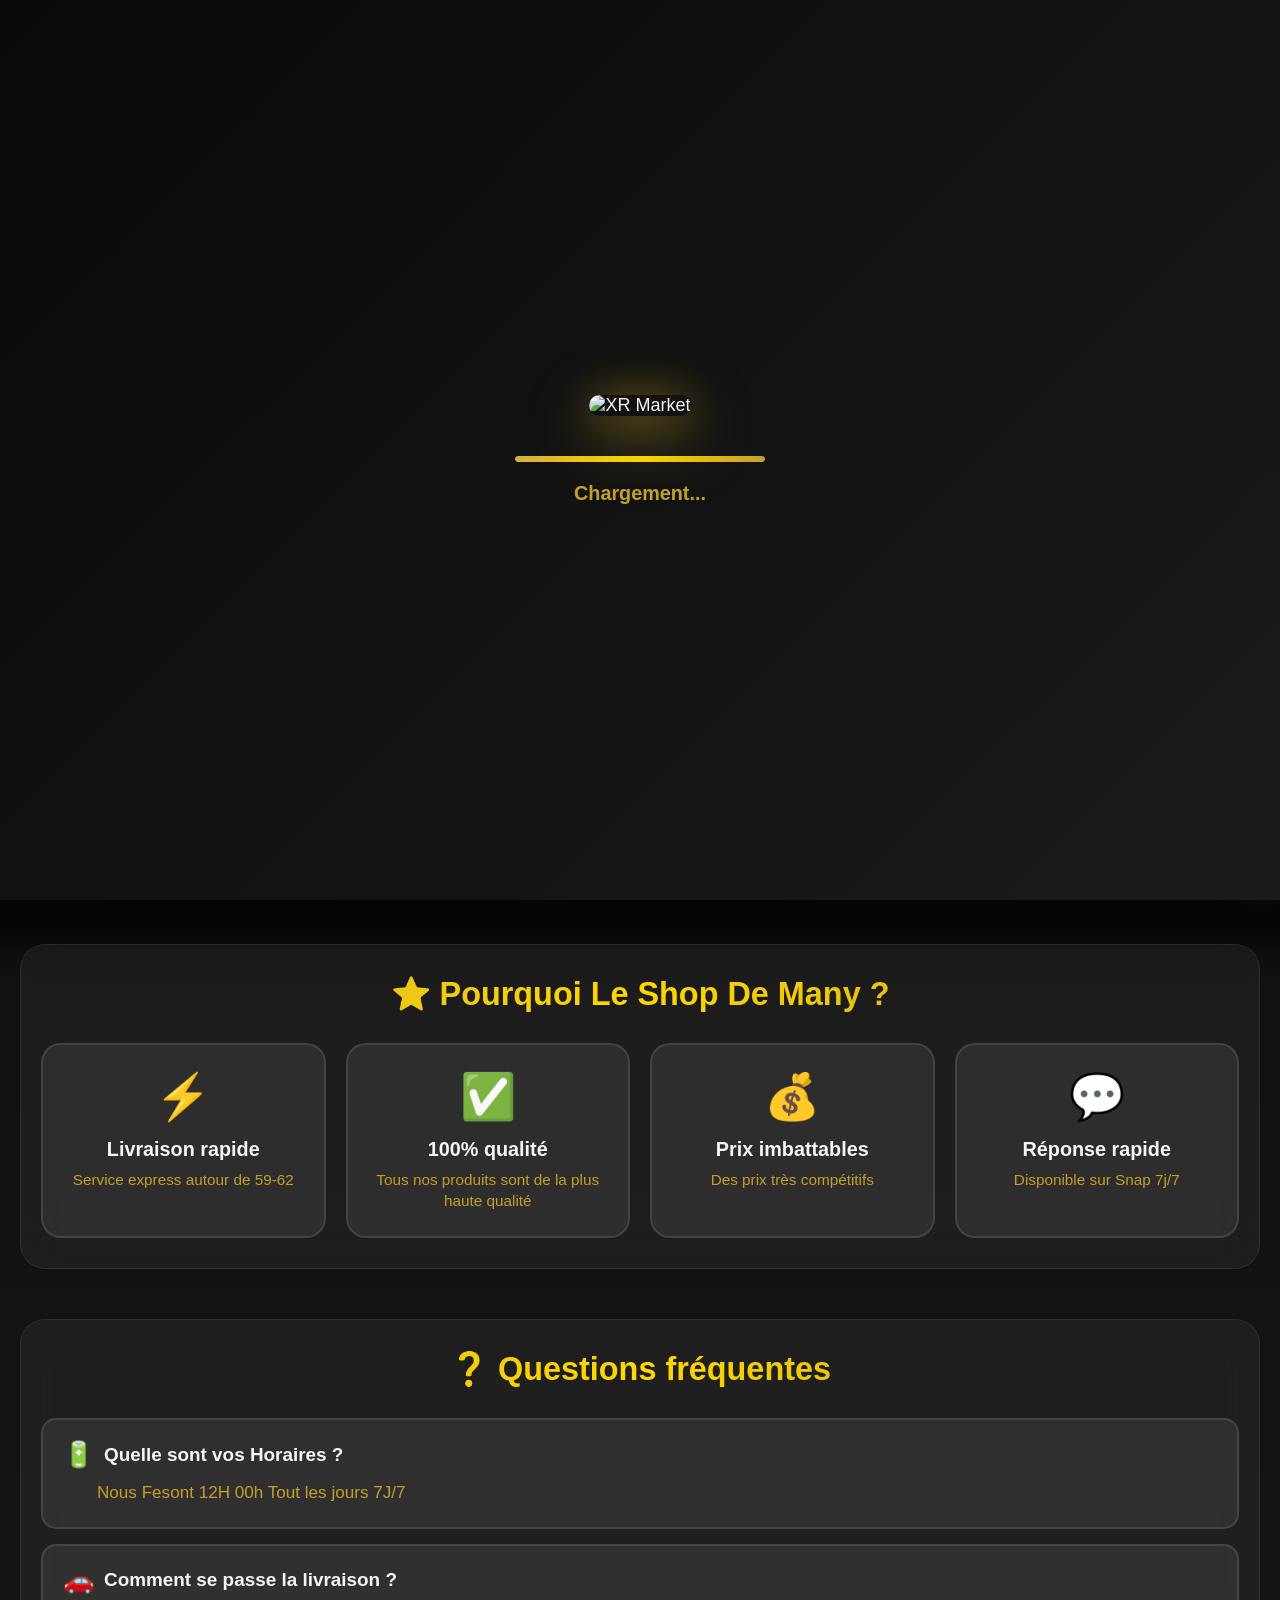
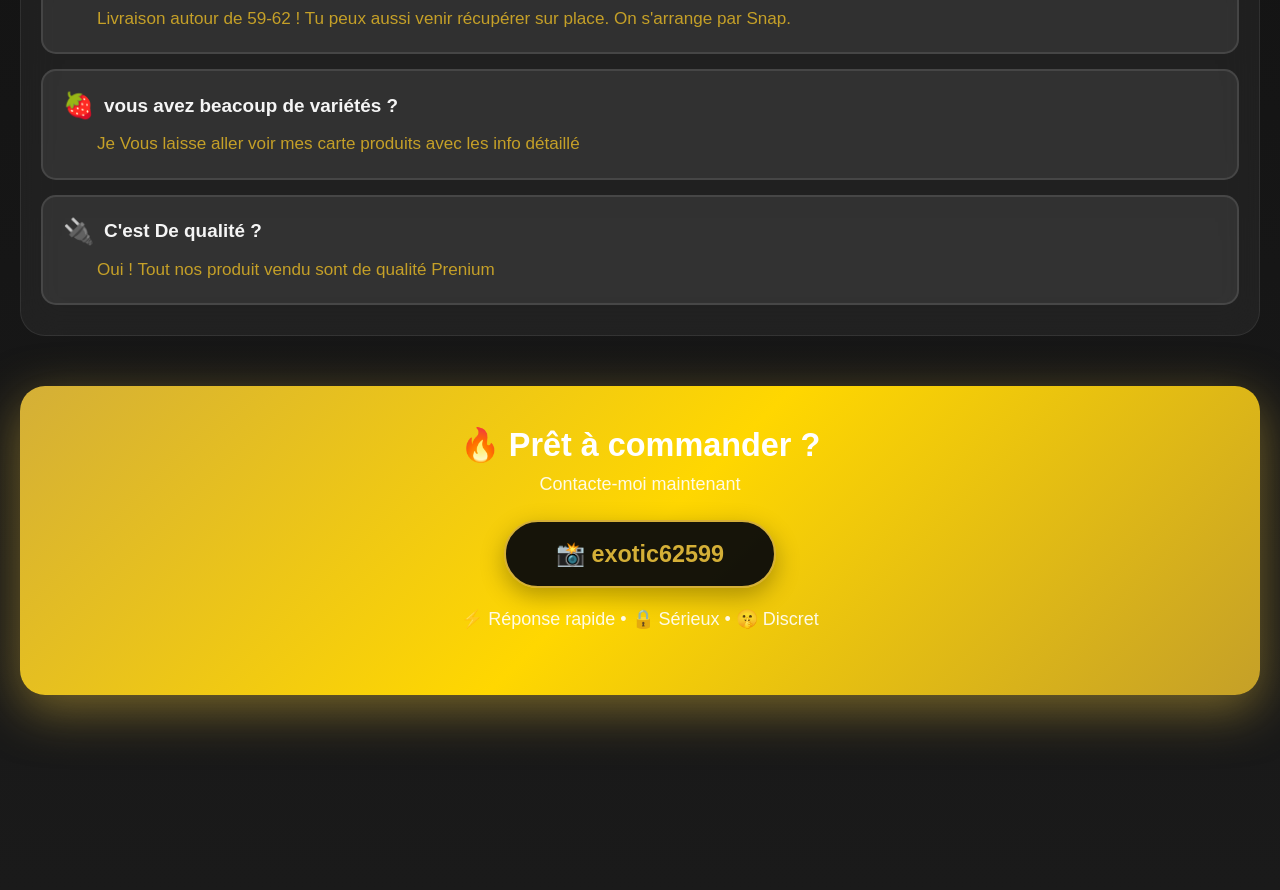
==== commit f470f762: "Style luxe or - modification des couleurs CSS" ====
--- a/backend/frontend/index.html
+++ b/backend/frontend/index.html
@@ -79,7 +79,7 @@
             <div class="step-number">2</div>
             <div class="step-icon">📸</div>
             <h3>Contacte sur Snap</h3>
-            <p>Envoie un message à leb6259secours</p>
+            <p>Envoie un message à exotic62599</p>
           </div>
           <div class="step-card">
             <div class="step-number">3</div>
@@ -175,8 +175,8 @@
         <div class="cta-card">
           <h2>🔥 Prêt à commander ?</h2>
           <p>Contacte-moi maintenant</p>
-          <a href="https://snapchat.com/add/leb6259secours" target="_blank" class="cta-button">
-            📸 leb6259secours
+          <a href="https://snapchat.com/add/exotic62599" target="_blank" class="cta-button">
+            📸 exotic62599
           </a>
           <p class="cta-footer">⚡ Réponse rapide • 🔒 Sérieux • 🤫 Discret</p>
         </div>
@@ -297,7 +297,7 @@
             <div class="config-form">
               <div class="form-group">
                 <label>Nom du contact Snapchat</label>
-                <input type="text" id="snap-username" value="leb6259secours" class="admin-input">
+                <input type="text" id="snap-username" value="exotic62599" class="admin-input">
               </div>
               <div class="form-group">
                 <label>Prix par défaut</label>
@@ -356,11 +356,11 @@
         <div class="direct-contact-section">
           <h2>📲 Contact direct</h2>
           <div class="contact-methods">
-            <a href="https://snapchat.com/add/leb6259secours" target="_blank" class="contact-method-card">
+            <a href="https://snapchat.com/add/exotic62599" target="_blank" class="contact-method-card">
               <div class="contact-icon">📸</div>
               <div class="contact-info">
                 <h3>Snapchat</h3>
-                <p>leb6259secours</p>
+                <p>exotic62599</p>
                 <span class="contact-badge">Rapide</span>
               </div>
               <div class="contact-arrow">→</div>
@@ -466,11 +466,11 @@
 
           <!-- Bouton Snap principal -->
           <div class="snap-button-container">
-            <a href="https://snapchat.com/add/leb6259secours" target="_blank" class="snap-button-large">
+            <a href="https://snapchat.com/add/exotic62599" target="_blank" class="snap-button-large">
               <div class="snap-icon">📸</div>
               <div class="snap-info">
                 <span class="snap-label">Snapchat</span>
-                <span class="snap-username">leb6259secours</span>
+                <span class="snap-username">exotic62599</span>
               </div>
               <div class="snap-arrow">→</div>
             </a>
--- a/backend/frontend/style.css
+++ b/backend/frontend/style.css
@@ -1,10 +1,13 @@
 :root {
-  --tg-theme-bg-color: #1a1a2e;
-  --tg-theme-text-color: #ffffff;
-  --tg-theme-hint-color: #aaaaaa;
-  --primary-gradient: linear-gradient(135deg, #667eea 0%, #764ba2 100%);
-  --card-bg: rgba(255, 255, 255, 0.10);
-  --card-hover: rgba(255, 255, 255, 0.15);
+  --tg-theme-bg-color: #0a0a0a;
+  --tg-theme-text-color: #f5f5f5;
+  --tg-theme-hint-color: #c5a028;
+  --primary-gradient: linear-gradient(135deg, #D4AF37 0%, #FFD700 50%, #C5A028 100%);
+  --card-bg: rgba(20, 20, 20, 0.9);
+  --card-hover: rgba(30, 30, 30, 0.95);
+  --accent-color: #D4AF37;
+  --secondary-color: #FFD700;
+  --glow-color: rgba(212, 175, 55, 0.4);
 }
 
 * {
@@ -20,7 +23,7 @@
 
 body {
   font-family: -apple-system, BlinkMacSystemFont, "Segoe UI", Roboto, sans-serif;
-  background: var(--tg-theme-bg-color);
+  background: linear-gradient(180deg, #0a0a0a 0%, #1a1a1a 100%);
   color: var(--tg-theme-text-color);
   overflow-x: hidden;
   min-height: 100vh;
@@ -33,7 +36,7 @@
   position: fixed;
   inset: 0;
   z-index: 9999;
-  background: linear-gradient(135deg, #0f0f1e 0%, #1a1a2e 100%);
+  background: linear-gradient(135deg, #0a0a0a 0%, #1a1a1a 100%);
   display: flex;
   align-items: center;
   justify-content: center;
@@ -62,14 +65,14 @@
   max-width: 400px;
   height: auto;
   border-radius: 30px;
-  box-shadow: 0 20px 60px rgba(102, 126, 234, 0.4), 0 0 40px rgba(118, 75, 162, 0.3);
+  box-shadow: 0 20px 60px rgba(212, 175, 55, 0.5), 0 0 40px rgba(255, 215, 0, 0.3);
   animation: splashGlow 2s ease-in-out infinite alternate;
   margin-bottom: 40px;
 }
 
 @keyframes splashGlow {
-  from { box-shadow: 0 20px 60px rgba(102, 126, 234, 0.4), 0 0 40px rgba(118, 75, 162, 0.3); }
-  to { box-shadow: 0 25px 70px rgba(102, 126, 234, 0.6), 0 0 60px rgba(118, 75, 162, 0.5); }
+  from { box-shadow: 0 20px 60px rgba(212, 175, 55, 0.5), 0 0 40px rgba(255, 215, 0, 0.3); }
+  to { box-shadow: 0 25px 70px rgba(212, 175, 55, 0.7), 0 0 60px rgba(255, 215, 0, 0.5); }
 }
 
 .splash-loader {
@@ -86,7 +89,7 @@
   background: var(--primary-gradient);
   border-radius: 10px;
   animation: loadingBar 2.5s ease-in-out;
-  box-shadow: 0 0 20px rgba(102, 126, 234, 0.6);
+  box-shadow: 0 0 20px rgba(212, 175, 55, 0.6);
 }
 
 @keyframes loadingBar {
@@ -119,7 +122,7 @@
   content: "";
   position: absolute;
   inset: 0;
-  background: linear-gradient(180deg, rgba(26, 26, 46, 0.85) 0%, rgba(26, 26, 46, 0.75) 50%, rgba(26, 26, 46, 0.85) 100%);
+  background: linear-gradient(180deg, rgba(10, 10, 10, 0.85) 0%, rgba(10, 10, 10, 0.75) 50%, rgba(10, 10, 10, 0.85) 100%);
 }
 
 .container {
@@ -149,14 +152,14 @@
   border-radius: 50%;
   object-fit: cover;
   border: 3px solid transparent;
-  background: linear-gradient(#1a1a2e, #1a1a2e) padding-box, var(--primary-gradient) border-box;
-  box-shadow: 0 8px 30px rgba(102, 126, 234, 0.4), 0 0 20px rgba(118, 75, 162, 0.3);
+  background: linear-gradient(#0a0a0a, #0a0a0a) padding-box, var(--primary-gradient) border-box;
+  box-shadow: 0 8px 30px rgba(212, 175, 55, 0.5), 0 0 20px rgba(255, 215, 0, 0.3);
   animation: logoGlow 3s ease-in-out infinite;
 }
 
 @keyframes logoGlow {
-  0%, 100% { box-shadow: 0 8px 30px rgba(102, 126, 234, 0.4), 0 0 20px rgba(118, 75, 162, 0.3); }
-  50% { box-shadow: 0 10px 40px rgba(102, 126, 234, 0.6), 0 0 30px rgba(118, 75, 162, 0.5); }
+  0%, 100% { box-shadow: 0 8px 30px rgba(212, 175, 55, 0.5), 0 0 20px rgba(255, 215, 0, 0.3); }
+  50% { box-shadow: 0 10px 40px rgba(212, 175, 55, 0.7), 0 0 30px rgba(255, 215, 0, 0.5); }
 }
 
 .logo-container-small {
@@ -171,8 +174,8 @@
   border-radius: 50%;
   object-fit: cover;
   border: 2px solid transparent;
-  background: linear-gradient(rgba(15, 15, 30, 0.55), rgba(15, 15, 30, 0.55)) padding-box, var(--primary-gradient) border-box;
-  box-shadow: 0 6px 25px rgba(102, 126, 234, 0.5);
+  background: linear-gradient(rgba(10, 10, 10, 0.8), rgba(10, 10, 10, 0.8)) padding-box, var(--primary-gradient) border-box;
+  box-shadow: 0 6px 25px rgba(212, 175, 55, 0.5);
 }
 
 h1 {
@@ -232,7 +235,7 @@
 .cat.active {
   background: var(--primary-gradient);
   border-color: transparent;
-  box-shadow: 0 6px 20px rgba(102, 126, 234, 0.5);
+  box-shadow: 0 6px 20px rgba(212, 175, 55, 0.5);
 }
 
 .products {
@@ -397,8 +400,8 @@
 .step-card:hover {
   transform: translateY(-5px);
   background: rgba(255, 255, 255, 0.12);
-  border-color: rgba(102, 126, 234, 0.5);
-  box-shadow: 0 10px 30px rgba(102, 126, 234, 0.3);
+  border-color: rgba(212, 175, 55, 0.5);
+  box-shadow: 0 10px 30px rgba(212, 175, 55, 0.3);
 }
 
 .step-number {
@@ -410,13 +413,13 @@
   height: 35px;
   border-radius: 50%;
   background: var(--primary-gradient);
-  color: white;
+  color: #0a0a0a;
   display: flex;
   align-items: center;
   justify-content: center;
   font-weight: 700;
   font-size: 1.1rem;
-  box-shadow: 0 4px 15px rgba(102, 126, 234, 0.4);
+  box-shadow: 0 4px 15px rgba(212, 175, 55, 0.5);
 }
 
 .step-icon {
@@ -456,8 +459,8 @@
 .feature-card:hover {
   transform: translateY(-5px);
   background: rgba(255, 255, 255, 0.12);
-  border-color: rgba(102, 126, 234, 0.5);
-  box-shadow: 0 10px 30px rgba(102, 126, 234, 0.3);
+  border-color: rgba(212, 175, 55, 0.5);
+  box-shadow: 0 10px 30px rgba(212, 175, 55, 0.3);
 }
 
 .feature-icon {
@@ -495,7 +498,7 @@
 
 .faq-item:hover {
   background: rgba(255, 255, 255, 0.12);
-  border-color: rgba(102, 126, 234, 0.5);
+  border-color: rgba(212, 175, 55, 0.5);
 }
 
 .faq-question {
@@ -528,13 +531,13 @@
   border-radius: 25px;
   padding: 40px 30px;
   text-align: center;
-  box-shadow: 0 15px 50px rgba(102, 126, 234, 0.5);
+  box-shadow: 0 15px 50px rgba(212, 175, 55, 0.5);
   animation: ctaPulse 3s ease-in-out infinite;
 }
 
 @keyframes ctaPulse {
-  0%, 100% { box-shadow: 0 15px 50px rgba(102, 126, 234, 0.5); }
-  50% { box-shadow: 0 20px 60px rgba(102, 126, 234, 0.7); }
+  0%, 100% { box-shadow: 0 15px 50px rgba(212, 175, 55, 0.5); }
+  50% { box-shadow: 0 20px 60px rgba(212, 175, 55, 0.7); }
 }
 
 .cta-card h2 {
@@ -552,8 +555,8 @@
 
 .cta-button {
   display: inline-block;
-  background: white;
-  color: #667eea;
+  background: rgba(10, 10, 10, 0.95);
+  color: #D4AF37;
   padding: 18px 50px;
   border-radius: 50px;
   font-size: 1.3rem;
@@ -561,6 +564,7 @@
   text-decoration: none;
   box-shadow: 0 8px 25px rgba(0, 0, 0, 0.3);
   transition: all 0.3s ease;
+  border: 2px solid #D4AF37;
 }
 
 .cta-button:hover,
@@ -627,7 +631,7 @@
 }
 
 .nav-item.active {
-  color: #7c8cff;
+  color: #D4AF37;
 }
 
 .nav-item.action {
@@ -635,13 +639,13 @@
   width: 72px;
   height: 72px;
   border-radius: 50%;
-  background: #5b9fff;
-  color: white;
+  background: var(--primary-gradient);
+  color: #0a0a0a;
   font-size: 1.8rem;
   display: flex;
   align-items: center;
   justify-content: center;
-  box-shadow: 0 12px 35px rgba(91,159,255,0.6);
+  box-shadow: 0 12px 35px rgba(212, 175, 55, 0.6);
   transform: translateY(-18px);
 }
 
@@ -771,7 +775,7 @@
 .info-header {
   text-align: center;
   padding: 30px 20px;
-  background: linear-gradient(135deg, rgba(102, 126, 234, 0.15) 0%, rgba(118, 75, 162, 0.15) 100%);
+  background: linear-gradient(135deg, rgba(212, 175, 55, 0.15) 0%, rgba(255, 215, 0, 0.15) 100%);
   border-radius: 30px;
   margin-bottom: 25px;
   position: relative;
@@ -823,7 +827,7 @@
   right: -50%;
   width: 200%;
   height: 200%;
-  background: radial-gradient(circle, rgba(102, 126, 234, 0.1) 0%, transparent 70%);
+  background: radial-gradient(circle, rgba(212, 175, 55, 0.1) 0%, transparent 70%);
   animation: rotateGlow 10s linear infinite;
 }
 
@@ -835,13 +839,13 @@
 .highlight-badge {
   display: inline-block;
   background: var(--primary-gradient);
-  color: white;
+  color: #0a0a0a;
   padding: 8px 20px;
   border-radius: 50px;
   font-size: 0.9rem;
   font-weight: 700;
   margin-bottom: 20px;
-  box-shadow: 0 4px 15px rgba(102, 126, 234, 0.4);
+  box-shadow: 0 4px 15px rgba(212, 175, 55, 0.5);
 }
 
 .product-highlight-card h2 {
@@ -884,8 +888,8 @@
 .info-mini-card:hover {
   transform: translateY(-3px);
   background: rgba(255, 255, 255, 0.12);
-  border-color: rgba(102, 126, 234, 0.5);
-  box-shadow: 0 8px 25px rgba(102, 126, 234, 0.3);
+  border-color: rgba(212, 175, 55, 0.5);
+  box-shadow: 0 8px 25px rgba(212, 175, 55, 0.3);
 }
 
 .mini-card-icon {
@@ -950,7 +954,7 @@
   border-radius: 20px;
   padding: 25px;
   text-decoration: none;
-  box-shadow: 0 10px 40px rgba(102, 126, 234, 0.5);
+  box-shadow: 0 10px 40px rgba(212, 175, 55, 0.5);
   transition: all 0.3s ease;
   position: relative;
   overflow: hidden;
@@ -972,7 +976,7 @@
 
 .snap-button-large:active {
   transform: scale(0.98);
-  box-shadow: 0 8px 30px rgba(102, 126, 234, 0.6);
+  box-shadow: 0 8px 30px rgba(212, 175, 55, 0.6);
 }
 
 .snap-icon {
@@ -1038,7 +1042,7 @@
 
 .trust-badge:hover {
   background: rgba(255, 255, 255, 0.12);
-  border-color: rgba(102, 126, 234, 0.5);
+  border-color: rgba(212, 175, 55, 0.5);
   transform: translateY(-2px);
 }
 
@@ -1156,7 +1160,7 @@
 
 .admin-btn {
   background: var(--primary-gradient);
-  color: white;
+  color: #0a0a0a;
   border: none;
   padding: 12px 20px;
   border-radius: 12px;
@@ -1168,7 +1172,7 @@
 
 .admin-btn:hover {
   transform: translateY(-2px);
-  box-shadow: 0 8px 25px rgba(102, 126, 234, 0.4);
+  box-shadow: 0 8px 25px rgba(212, 175, 55, 0.4);
 }
 
 .admin-btn-small {
@@ -1184,7 +1188,7 @@
 }
 
 .admin-btn-small.delete {
-  background: rgba(255, 59, 48, 0.2);
+  background: rgba(212, 175, 55, 0.2);
 }
 
 .admin-btn-small:hover {
@@ -1231,7 +1235,7 @@
 .stat-number {
   font-size: 2rem;
   font-weight: bold;
-  color: #667eea;
+  color: #D4AF37;
   margin-bottom: 5px;
 }
 
@@ -1255,7 +1259,7 @@
 
 .message-user {
   font-weight: 600;
-  color: #667eea;
+  color: #D4AF37;
   margin-bottom: 5px;
 }
 
@@ -1286,8 +1290,8 @@
 
 .admin-input:focus {
   outline: none;
-  border-color: #667eea;
-  box-shadow: 0 0 0 3px rgba(102, 126, 234, 0.2);
+  border-color: #D4AF37;
+  box-shadow: 0 0 0 3px rgba(212, 175, 55, 0.2);
 }
 
 .save-btn {
@@ -1336,8 +1340,8 @@
 
 .form-input:focus {
   outline: none;
-  border-color: #667eea;
-  box-shadow: 0 0 0 3px rgba(102, 126, 234, 0.2);
+  border-color: #D4AF37;
+  box-shadow: 0 0 0 3px rgba(212, 175, 55, 0.2);
 }
 
 .submit-btn {
@@ -1354,7 +1358,7 @@
 
 .submit-btn:hover {
   transform: translateY(-2px);
-  box-shadow: 0 8px 25px rgba(102, 126, 234, 0.4);
+  box-shadow: 0 8px 25px rgba(212, 175, 55, 0.4);
 }
 
 .direct-contact-section {
@@ -1409,7 +1413,7 @@
 
 .contact-badge {
   display: inline-block;
-  background: rgba(102, 126, 234, 0.2);
+  background: rgba(212, 175, 55, 0.2);
   color: #667eea;
   padding: 4px 8px;
   border-radius: 6px;
